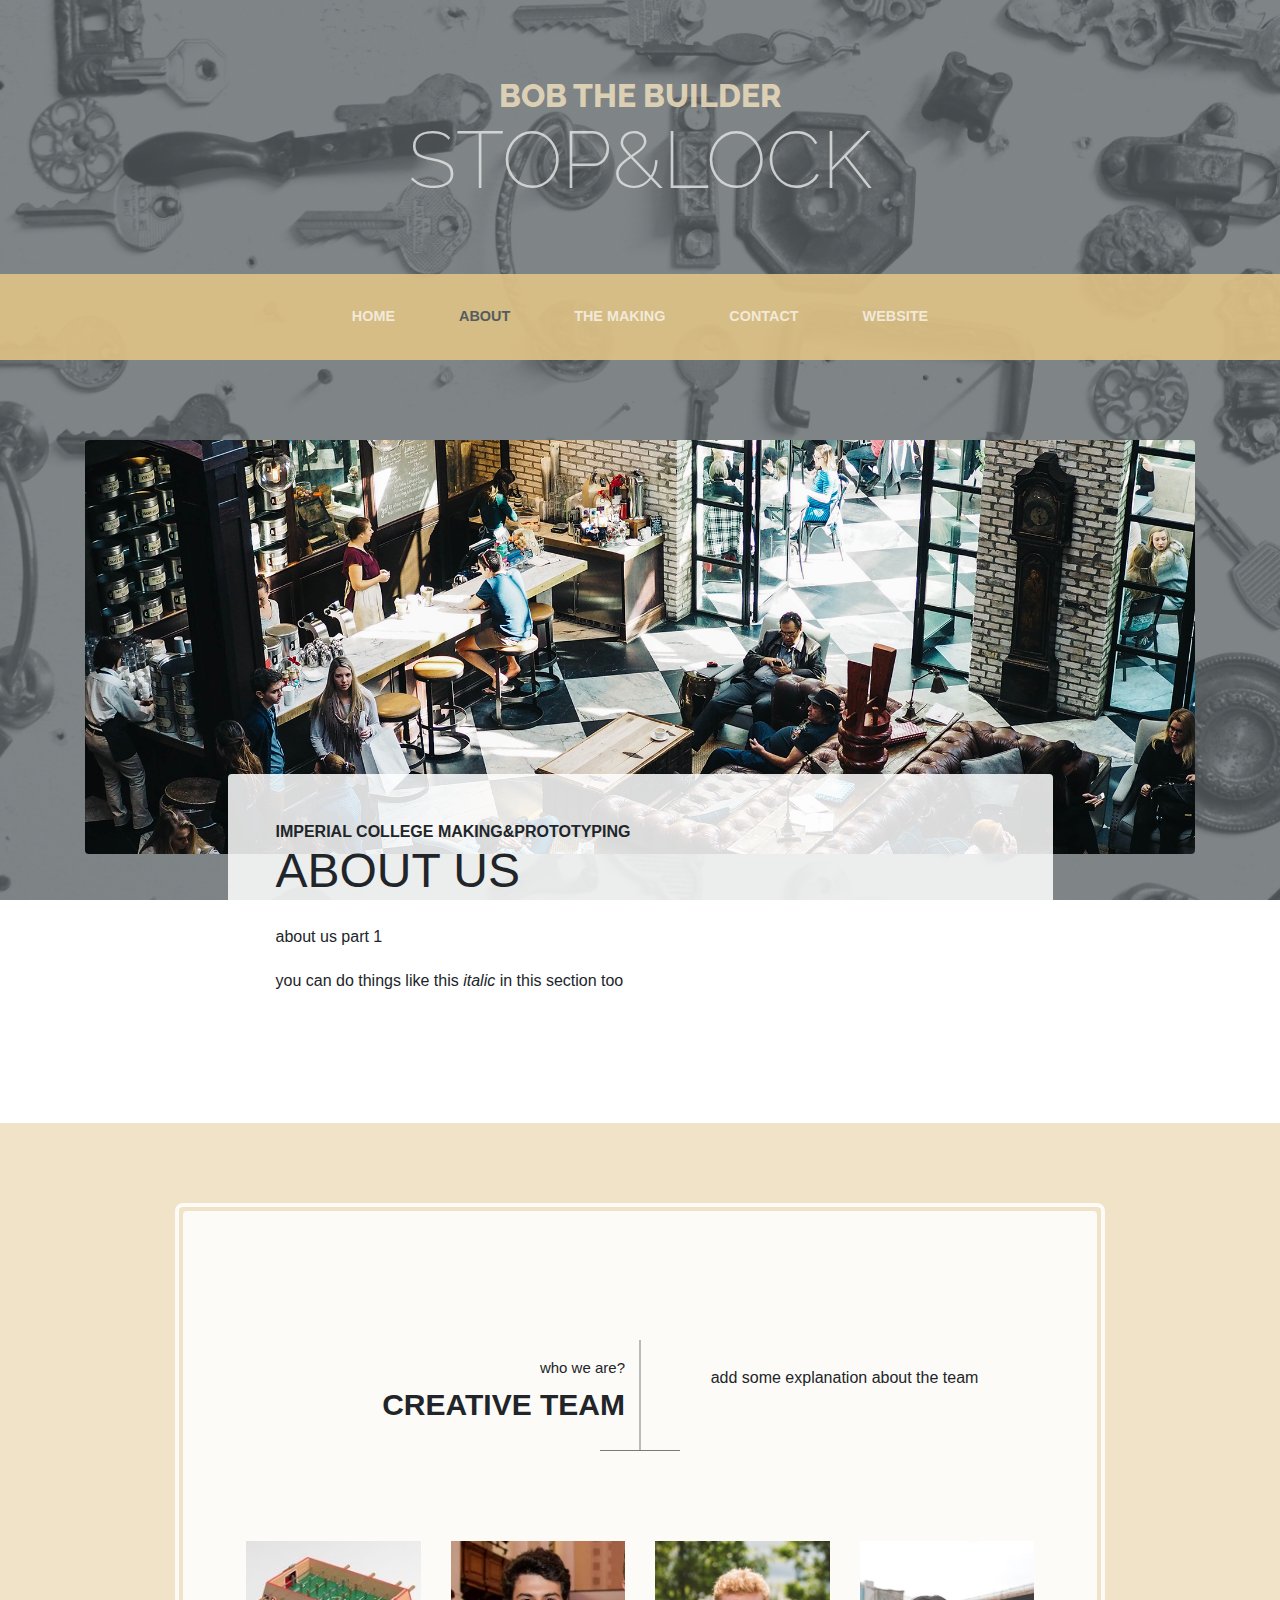
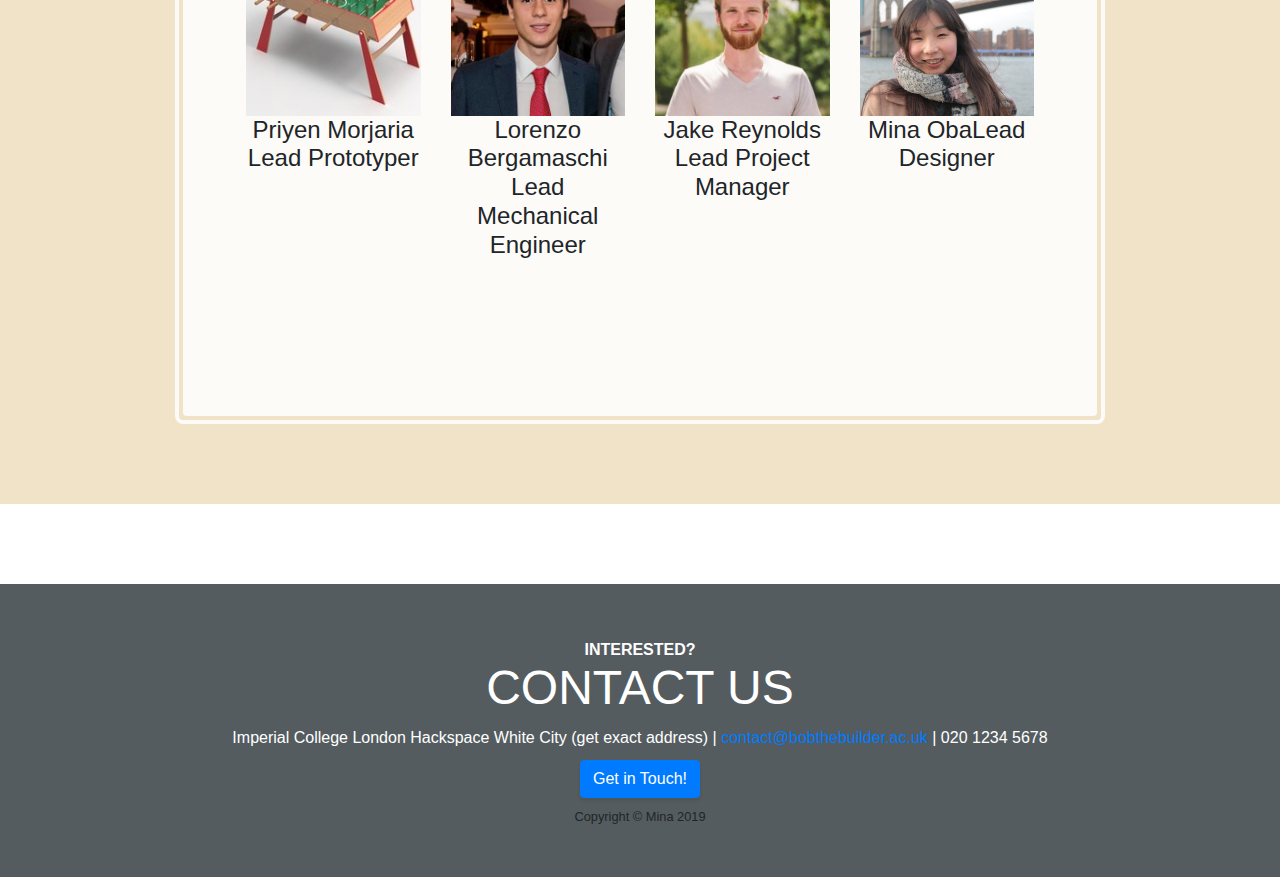
==== about.html @ 27cc3081 "logos added" ====
<!DOCTYPE html>
<html lang="en">

<head>

  <meta charset="utf-8">
  <meta name="viewport" content="width=device-width, initial-scale=1, shrink-to-fit=no">
  <meta name="description" content="">
  <meta name="author" content="">

  <title>About Us</title>

  <!-- Bootstrap core CSS -->
  <link href="vendor/bootstrap/css/bootstrap.min.css" rel="stylesheet">

  <!-- Custom fonts for this template -->
  <link href="https://fonts.googleapis.com/css?family=Raleway:100,100i,200,200i,300,300i,400,400i,500,500i,600,600i,700,700i,800,800i,900,900i" rel="stylesheet">
  <link href="https://fonts.googleapis.com/css?family=Lora:400,400i,700,700i" rel="stylesheet">

  <!-- Custom styles for this template -->
  <link href="css/business-casual.min.css" rel="stylesheet">



  <!--- https://bootsnipp.com/snippets/eKpz8 ---------->
  <link href="//maxcdn.bootstrapcdn.com/bootstrap/4.1.1/css/bootstrap.min.css" rel="stylesheet" id="bootstrap-css">
  <script src="//maxcdn.bootstrapcdn.com/bootstrap/4.1.1/js/bootstrap.min.js"></script>
  <script src="//cdnjs.cloudflare.com/ajax/libs/jquery/3.2.1/jquery.min.js"></script>
  <!--- Include the above in your HEAD tag ---------->

<style>
.pb-100 {
	padding-bottom: 100px;
}
.pt-100 {
	padding-top: 100px;
}
.section-title {
	margin-bottom: 110px;
	position: relative;
}
.section-title h3 {
	text-transform: uppercase;
	font-weight: 800;
	font-size: 30px;
}

.section-title:before { /*vertical line */
	position: absolute;
	content: "";
	width: 110px;
	height: 1px;
	background-color: rgba(84, 92, 95,0.8);
	left: 50%;
	-webkit-transform: translate(-50%, -50%) rotate(90deg);
	        transform: translate(-50%, -50%) rotate(90deg);
	top: 50%;
}
.section-title:after {  /*horizontal line */
	position: absolute;
	content: "";
	width: 80px;
	height: 1px;
	background-color: rgba(84, 92, 95,0.8);
	left: 50%;
	-webkit-transform: translateX(-50%);
	        transform: translateX(-50%);
	bottom: -20px;
}
.section-title h3 span {
	display: block;
	font-size: 15px;
	text-transform: lowercase;
	font-weight: 400;
	margin-bottom: 10px;
}
.section-title p {
	margin-top: 5px;
}
.team-hover {
	text-align: center;
	position: absolute;
	left: 0;
	top: 0;
	width: 100%;
	height: 100%;
	z-index: 2;
	color: #fff;
	visibility: hidden;
	opacity: 0;
	-ms-filter: "progid:DXImageTransform.Microsoft.Alpha(Opacity=0)";
	-webkit-transition: .5s;
	transition: .5s
}

.single-team img {
	width: 100%;
}

.team-hover h4 {
	text-transform: capitalize;
	font-size: 20px;
	font-weight: 600;
}

.team-hover h4 span {
	display: block;
	font-size: 13px;
	font-weight: 400;
	margin-top: 5px;
}

.team-hover ul {
	list-style: none;
	margin: 0;
	padding: 0;
	margin-top: 15px;
}

.team-hover ul li {
	display: inline-block;
}

.team-hover ul li {
	background-color: #333;
	width: 25px;
	height: 25px;
	line-height: 25px;
	border-radius: 50%;
	margin: 0 2px;
	text-align: center
}

.team-hover ul li a {
	color: #fff;
	font-size: 13px;
	display: block;
}
.single-team {
	position: relative;
	z-index: 2;
}

.team-content {
	position: absolute;
	left: 50%;
	top: 50%;
	-webkit-transform: translate(-50%, -50%);
	        transform: translate(-50%, -50%);
}

.team-hover:before {
	position: absolute;
	content: "";
	width: 100%;
	height: 100%;
	left: 0;
	top: 0;
	background-color: #333;
	z-index: -1;
	opacity: .85;
	-ms-filter: "progid:DXImageTransform.Microsoft.Alpha(Opacity=85)";
}

.single-team:hover .team-hover {
	visibility: visible;
	opacity: 1;
	-ms-filter: "progid:DXImageTransform.Microsoft.Alpha(Opacity=100)";
}

</style>

</head>

<body>

  <h1 class="site-heading text-center text-white d-none d-lg-block">
    <span class="site-heading-upper mb-3">Bob the Builder</span>
    <span class="site-heading-lower">Stop&Lock</span>
  </h1>

  <!-- Navigation -->
  <nav class="navbar navbar-expand-lg navbar-dark py-lg-4" id="mainNav">
    <div class="container">
      <a class="navbar-brand text-uppercase text-expanded font-weight-bold d-lg-none" href="#">Start Bootstrap</a>
      <button class="navbar-toggler" type="button" data-toggle="collapse" data-target="#navbarResponsive" aria-controls="navbarResponsive" aria-expanded="false" aria-label="Toggle navigation">
        <span class="navbar-toggler-icon"></span>
      </button>
      <div class="collapse navbar-collapse" id="navbarResponsive">
        <ul class="navbar-nav mx-auto">
          <li class="nav-item px-lg-4">
            <a class="nav-link text-uppercase text-expanded" href="index.html">Home
              <span class="sr-only">(current)</span>
            </a>
          </li>
          <li class="nav-item active px-lg-4">
            <a class="nav-link text-uppercase text-expanded" href="about.html">About</a>
          </li>
          <li class="nav-item px-lg-4">
            <a class="nav-link text-uppercase text-expanded" href="making.html">The Making</a>
          </li>
          <li class="nav-item px-lg-4">
            <a class="nav-link text-uppercase text-expanded" href="contact.html">Contact</a>
          </li>
          <li class="nav-item px-lg-4">
            <a class="nav-link text-uppercase text-expanded" href="website.html">Website</a>
          </li>
        </ul>
      </div>
    </div>
  </nav>

  <section class="page-section about-heading">
    <div class="container">
      <img class="img-fluid rounded about-heading-img mb-3 mb-lg-0" src="img/about.jpg" alt="">
      <div class="about-heading-content">
        <div class="row">
          <div class="col-xl-9 col-lg-10 mx-auto">
            <div class="bg-faded rounded p-5">
              <h2 class="section-heading mb-4">
                <span class="section-heading-upper">Imperial College Making&Prototyping</span>
                <span class="section-heading-lower">About Us</span>
              </h2>
              <p>about us part 1</p>
              <p class="mb-0">you can do things like this  <em>italic</em> in this section too </p>
            </div>
          </div>
        </div>
      </div>
    </div>
  </section>




<!-- TEAM SECTION--->
  <section class="page-section cta">
        <div class="col-xl-9 mx-auto">
          <div class="cta-inner text-center rounded">

<section class="team-area pb-100 pt-100" id="team">
     <div class="container">
        <div class="row section-title">
           <div class="col-md-6 text-right">
              <h3><span>who we are?</span> creative team</h3>
           </div>
           <div class="col-md-6">
              <p> add some explanation about the team </p>
           </div>
        </div>
        <div class="row" align="center">
           <div class="col-md-3">
              <div class="single-team">
                 <img src="img/priyen.jpg" alt="">
                 <div class="team-hover">
                    <div class="team-content">
                       <h4>Priyen Morjaria <span>Lead Prototyper</span></h4>
                       <ul>
                         <li><a href="#"><img src="img/linkedin.jpg" alt=""></a></li>
                         <li><a href="#"><img src="img/website.png" alt=""></a></li>
                       </ul>
                    </div>
                 </div>
                 <h4>Priyen Morjaria <span>Lead Prototyper</span></h4>
              </div>
           </div>
           <div class="col-md-3">
              <div class="single-team">
                 <img src="img/lollo.jpg" alt="">
                 <div class="team-hover">
                    <div class="team-content">
                       <h4>Lorenzo Bergamaschi <span>Lead Mechanical Engineer</span></h4>
                       <ul>
                         <li><a href="#"><img src="img/linkedin.jpg" alt=""></a></li>
                         <li><a href="#"><img src="img/website.png" alt=""></a></li>
                       </ul>
                    </div>
                 </div>
                 <h4>Lorenzo Bergamaschi <span>Lead Mechanical Engineer</span></h4>
              </div>
           </div>
           <div class="col-md-3">
              <div class="single-team">
                 <img src="img/jake.jpg" alt="">
                 <div class="team-hover">
                    <div class="team-content">
                       <h4>Jake Reynolds <span>Lead Project Manager</span></h4>
                       <ul>
                         <li><a href="#"><img src="img/linkedin.jpg" alt=""></a></li>
                         <li><a href="#"><img src="img/website.png" alt=""></a></li>
                       </ul>
                    </div>
                 </div>
                 <h4>Jake Reynolds <span>Lead Project Manager</span></h4>
              </div>
           </div>
           <div class="col-md-3">
              <div class="single-team">
                 <img src="img/mina.png" alt="">
                 <div class="team-hover">
                    <div class="team-content">
                       <h4>Mina Oba<span>Lead Designer</span></h4>
                       <ul>
                          <li><a href="#"><img src="img/linkedin.png" alt=""></a></li>
                          <li><a href="#"><img src="img/website.png" alt=""></a></li>
                       </ul>
                    </div>
                 </div>
                 <h4>Mina Oba<span>Lead Designer</span></h4>
              </div>
           </div>
        </div>
     </div>
  </section>

</div>
</div>
</section>




  <footer class="footer py-5">

    <div class="cta-inner text-center rounded py-2" style="color:white">
      <h2 class="section-heading  mb-2">
        <span class="section-heading-upper">Interested?</span>
        <span class="section-heading-lower">Contact Us</span>
      </h2>
          <p class="address mb-2">
              Imperial College London Hackspace White City (get exact address) |
          <a href=""> contact@bobthebuilder.ac.uk</a>   |   020 1234 5678
      </p>
      <div class="intro-button mx-auto">
        <a class="btn btn-primary btn-xl" href="contact.html">Get in Touch!</a>
      </div>
    </div>

    <div class="container">
        <p class="m-0 small" align="center">Copyright &copy; Mina 2019</p>
    </div>
  </footer>

  <!-- Bootstrap core JavaScript -->
  <script src="vendor/jquery/jquery.min.js"></script>
  <script src="vendor/bootstrap/js/bootstrap.bundle.min.js"></script>

</body>

</html>
---- css/business-casual.min.css ----
body {
         font-family: 'Lora';
         background-image: linear-gradient(rgba(84, 92, 95, 0.75), rgba(84, 92, 95, 0.75)), url("../img/bg-keys2.jpg");
         background-attachment: fixed;
         background-position: center;
         background-size: cover;
       }

       h1,
       h2,
       h3,
       h4,
       h5,
       h6 {
         font-family: 'Raleway';
       }

       p {
         line-height: 1.75;
       }

       .text-faded {
         color: rgba(255, 255, 255, 0.3);
       }

       .site-heading {
         margin-top: 5rem;
         margin-bottom: 5rem;
         text-transform: uppercase;
         line-height: 1;
         font-family: 'Raleway';
       }

       .site-heading .site-heading-upper {
         display: block;
         font-size: 2rem;
         font-weight: 800;
         color: rgba(238,222,189,0.85); <!yellow->
       }

       .site-heading .site-heading-lower {
         font-size: 5rem;
         font-weight: 180;
         line-height: 4rem;
         color: rgba(225,225,225,0.85); <!white->
       }

       .page-section {
         margin-top: 5rem;
         margin-bottom: 5rem;
       }

       .section-heading {
         text-transform: uppercase;

       }

       .section-heading .section-heading-upper {
         display: block;
         font-size: 1rem;
         font-weight: 800;

       }

       .section-heading .section-heading-lower {
         display: block;
         font-size: 3rem;
         font-weight: 100;
       }

       .bg-faded {
         background-color: rgba(255, 255, 255, 0.85);
       }

       #mainNav {
         background-color: rgba(224, 194, 133, 0.9); //dark yellow
         font-family: 'Raleway';
       }

       #mainNav .navbar-brand {
         color: rgba(84, 92, 95, 1);
       }

       #mainNav .navbar-nav .nav-item .nav-link {
         color: rgba(255, 255, 255, 0.7);
         font-weight: 800;
       }

       #mainNav .navbar-nav .nav-item.active .nav-link {
         color: rgba(84, 92, 95, 1);
       }

       @media (min-width: 992px) {
         #mainNav .navbar-nav .nav-item .nav-link {
           font-size: 0.9rem;
         }
         #mainNav .navbar-nav .nav-item .nav-link:hover {
           color: rgba(255, 255, 255, 0.5);
         }
         #mainNav .navbar-nav .nav-item.active .nav-link:hover {
           color: rgba(84, 92, 95, 0.5);
         }
       }

       .btn-xl {
         font-weight: 700;
         font-size: 0.8rem;
         padding-top: 1.5rem;
         padding-bottom: 1.5rem;
         padding-left: 2rem;
         padding-right: 2rem;
       }

       .intro {
         position: relative;
       }

       @media (min-width: 992px) {
         .intro .intro-img {
           width: 75%;
           float: right;
         }
         .intro .intro-text {
           left: 0;
           width: 60%;
           margin-top: 3rem;
           position: absolute;
         }
         .intro .intro-text .intro-button {
           width: 100%;
           left: 0;
           position: absolute;
           bottom: -2rem;
         }
       }

       @media (min-width: 1200px) {
         .intro .intro-text {
           width: 45%;
         }
       }

       .cta {
         padding-top: 5rem;
         padding-bottom: 5rem;
         background-color: rgba(238,222,189,0.85); <!yellow->
       }

       .cta .cta-inner {
         position: relative;
         padding: 3rem;
         margin: 0.5rem;
         background-color: rgba(255, 255, 255, 0.85);
       }

       .cta .cta-inner:before {
         border-radius: 0.5rem;
         content: '';
         position: absolute;
         top: -0.5rem;
         bottom: -0.5rem;
         left: -0.5rem;
         right: -0.5rem;
         border: 0.25rem solid rgba(255, 255, 255, 0.85);
       }

       @media (min-width: 992px) {
         .about-heading .about-heading-img {
           position: relative;
           z-index: 0;
         }
         .about-heading .about-heading-content {
           margin-top: -5rem;
           position: relative;
           z-index: 1;
         }
       }

       @media (min-width: 992px) {
         .product-item .product-item-title {
           position: relative;
           z-index: 1;
           margin-bottom: -3rem;
         }
         .product-item .product-item-img {
           position: relative;
           z-index: 0;
           max-width: 60vw;
         }
         .product-item .product-item-description {
           position: relative;
           z-index: 1;
           margin-top: -3rem;
           max-width: 50vw;
         }
       }

       .list-hours {
         font-size: 0.9rem;
       }

       .list-hours .list-hours-item {
         border-bottom: 1px solid rgba(230, 167, 86, 0.5);
         padding-bottom: .25rem;
         margin-bottom: 1rem;
         font-style: italic;
       }

       .list-hours .list-hours-item.today {
         font-weight: bold;
         color: #B0C9C5;
       }

       @media (min-width: 992px) {
         .list-hours {
           width: 50%;
           font-size: 1.1rem;
         }
       }

       .address strong {
         font-size: 1.2rem;
       }

       .footer {
         background-color: rgba(84, 92, 95); //dark blue
         color: rgba(225,225,225,0.8);
       }

       .text-primary {
         color: #B0C9C5 !important;
       }

       .bg-primary {
         background-color: #B0C9C5 !important;
       }

       .btn {
         box-shadow: 0px 3px 3px 0px rgba(33, 37, 41, 0.1);
       }

       .btn-primary {
         background-color: #B0C9C5;
         border-color: #B0C9C5;
       }

       .btn-primary:hover, .btn-primary:focus, .btn-primary:active {
         background-color: #EEDEBD;
         border-color: #EEDEBD;
       }

       .font-weight-light {
         font-weight: 100 !important;
       }
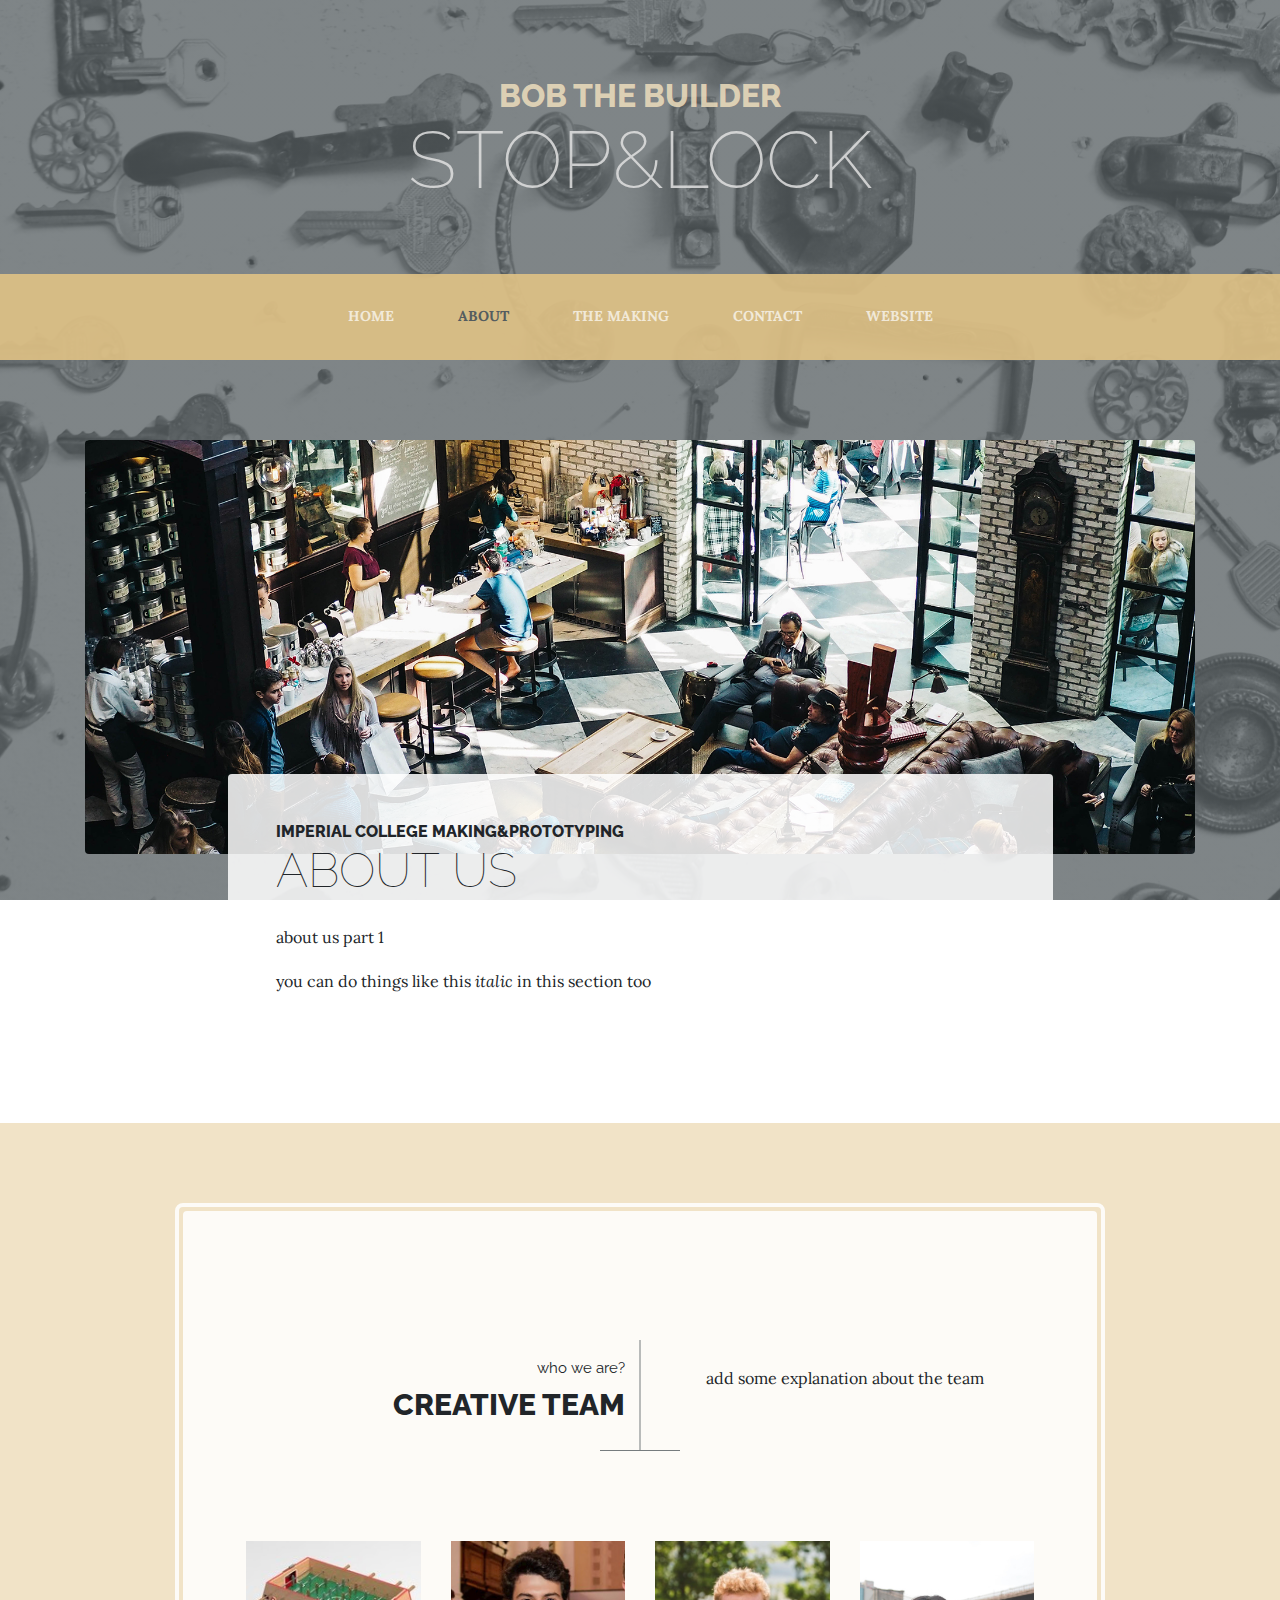
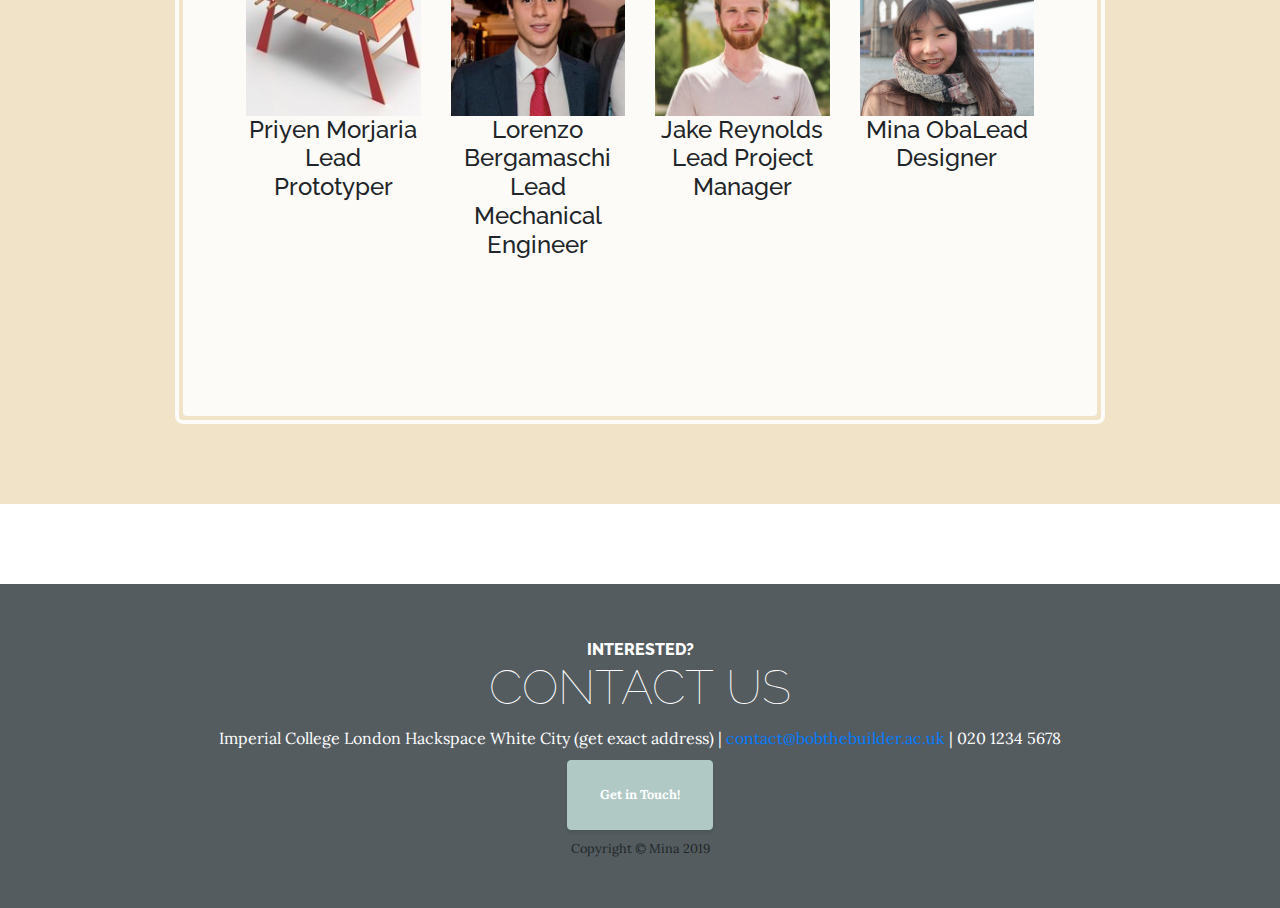
==== commit 90afb5bc: "favicon" ====
--- a/about.html
+++ b/about.html
@@ -23,9 +23,9 @@
 
 
   <!--- https://bootsnipp.com/snippets/eKpz8 ---------->
-  <link href="//maxcdn.bootstrapcdn.com/bootstrap/4.1.1/css/bootstrap.min.css" rel="stylesheet" id="bootstrap-css">
+  <!---  <link href="//maxcdn.bootstrapcdn.com/bootstrap/4.1.1/css/bootstrap.min.css" rel="stylesheet" id="bootstrap-css">
   <script src="//maxcdn.bootstrapcdn.com/bootstrap/4.1.1/js/bootstrap.min.js"></script>
-  <script src="//cdnjs.cloudflare.com/ajax/libs/jquery/3.2.1/jquery.min.js"></script>
+  <script src="//cdnjs.cloudflare.com/ajax/libs/jquery/3.2.1/jquery.min.js"></script> ---------->
   <!--- Include the above in your HEAD tag ---------->
 
 <style>
@@ -301,8 +301,8 @@
                     <div class="team-content">
                        <h4>Mina Oba<span>Lead Designer</span></h4>
                        <ul>
-                          <li><a href="#"><img src="img/linkedin.png" alt=""></a></li>
-                          <li><a href="#"><img src="img/website.png" alt=""></a></li>
+                         <li><a href="#"><img src="img/linkedin.jpg" alt=""></a></li>
+                         <li><a href="#"><img src="img/website.png" alt=""></a></li>
                        </ul>
                     </div>
                  </div>
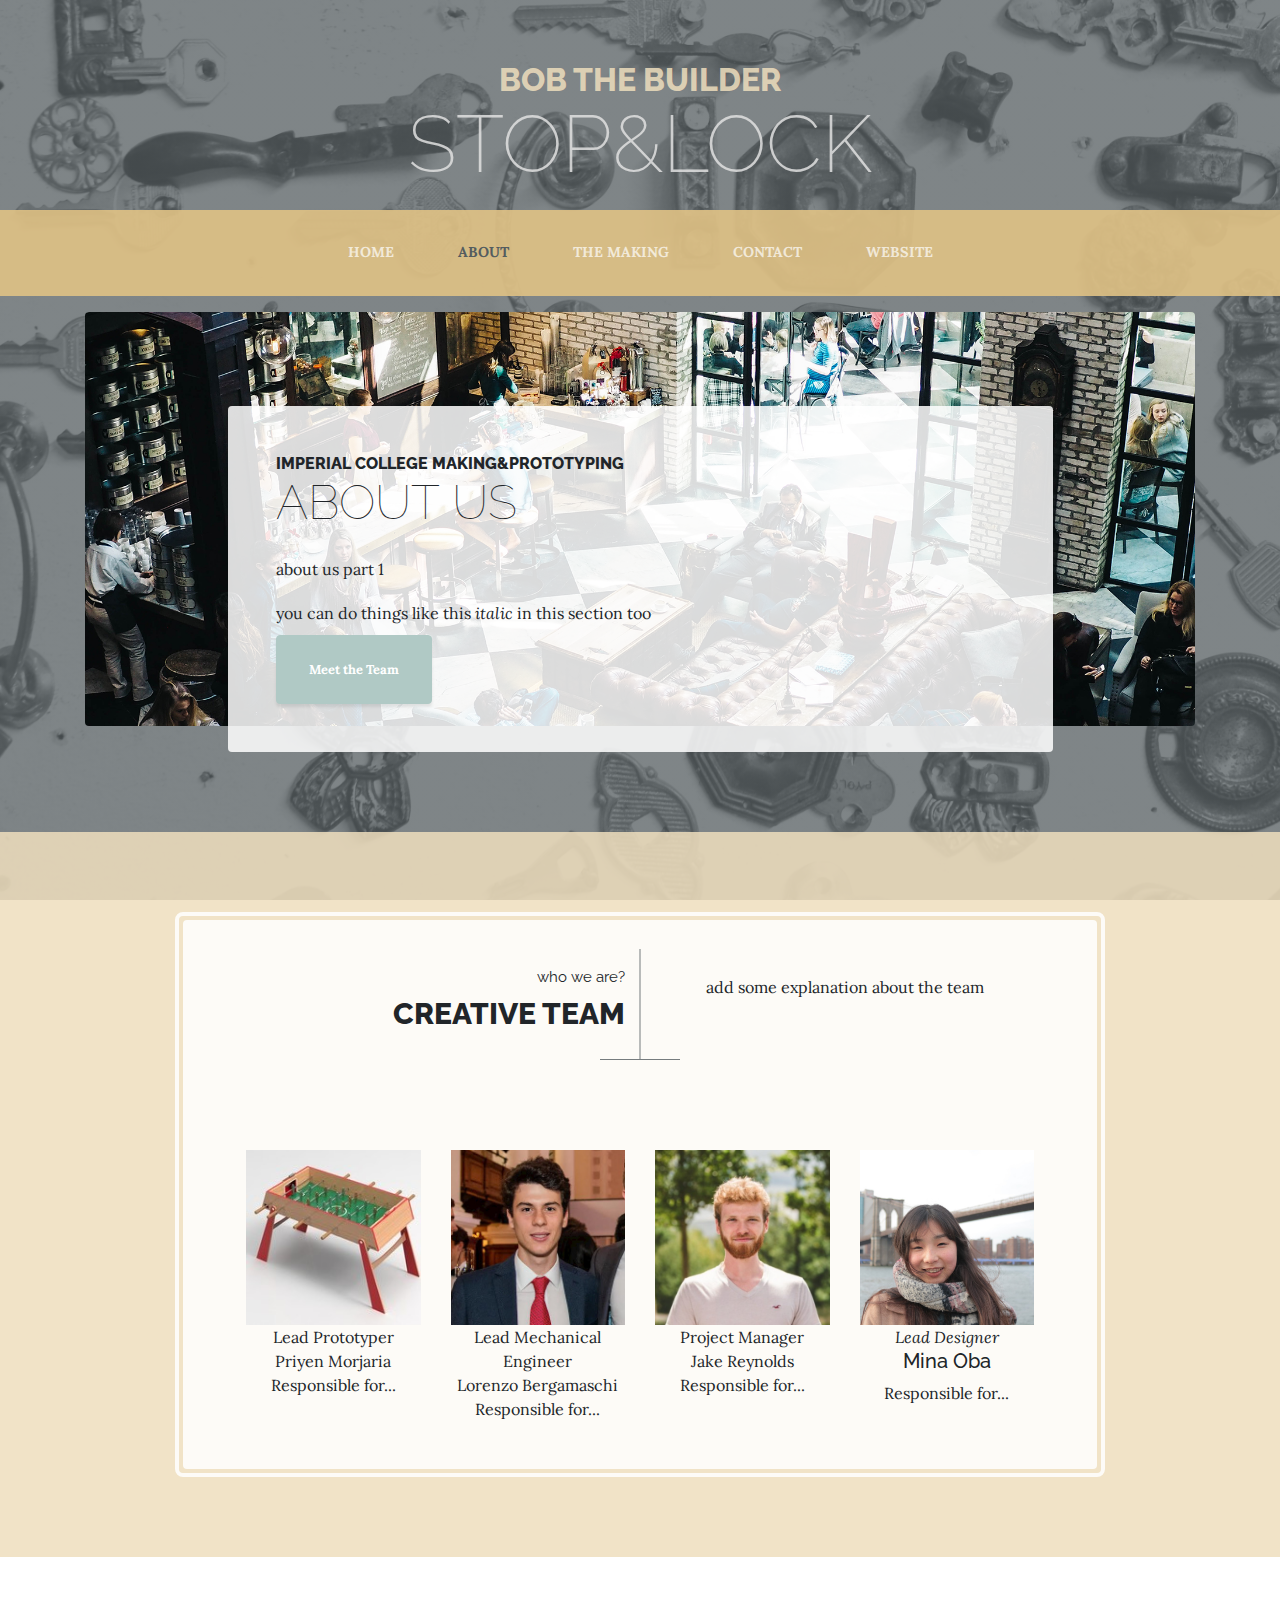
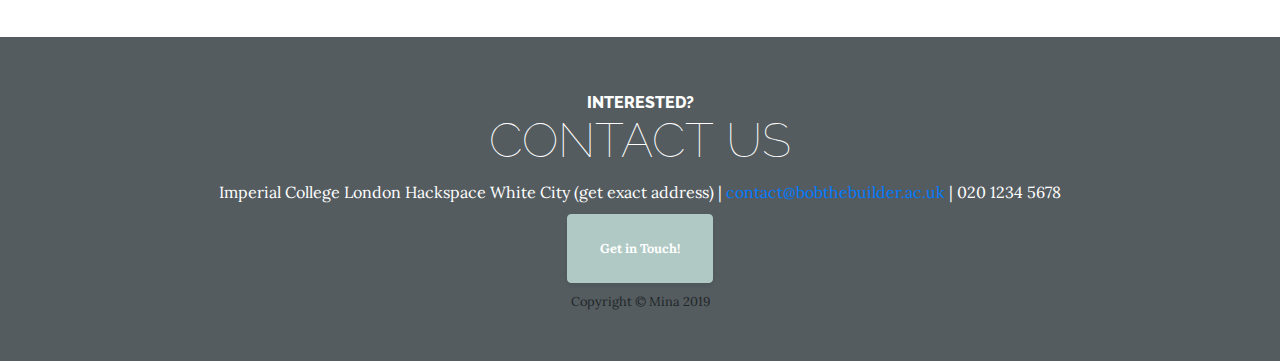
==== commit 9ccf6a39: "google maps API and other formatting" ====
--- a/about.html
+++ b/about.html
@@ -168,7 +168,17 @@
 	-ms-filter: "progid:DXImageTransform.Microsoft.Alpha(Opacity=100)";
 }
 
+
+html {
+  scroll-behavior: smooth;
+}
+
 </style>
+
+
+<!-- favicon  -->
+<link rel="shortcut icon" type="image/x-icon" href="favicon.ico" />
+
 
 </head>
 
@@ -222,7 +232,10 @@
                 <span class="section-heading-lower">About Us</span>
               </h2>
               <p>about us part 1</p>
-              <p class="mb-0">you can do things like this  <em>italic</em> in this section too </p>
+              <p class="mb-2">you can do things like this  <em>italic</em> in this section too </p>
+              <div class="intro-button mx-auto">
+                <a class="btn btn-primary btn-xl" href="#team">Meet the Team</a>
+              </div>
             </div>
           </div>
         </div>
@@ -236,9 +249,9 @@
 <!-- TEAM SECTION--->
   <section class="page-section cta">
         <div class="col-xl-9 mx-auto">
-          <div class="cta-inner text-center rounded">
-
-<section class="team-area pb-100 pt-100" id="team">
+          <div class="cta-inner text-center rounded" id="team">
+
+<section class="team-area pb-15 pt-15">
      <div class="container">
         <div class="row section-title">
            <div class="col-md-6 text-right">
@@ -261,7 +274,9 @@
                        </ul>
                     </div>
                  </div>
-                 <h4>Priyen Morjaria <span>Lead Prototyper</span></h4>
+                  Lead Prototyper <br>
+                 <span class="section-heading-upper">Priyen Morjaria </span> <br>
+                 Responsible for...
               </div>
            </div>
            <div class="col-md-3">
@@ -276,7 +291,9 @@
                        </ul>
                     </div>
                  </div>
-                 <h4>Lorenzo Bergamaschi <span>Lead Mechanical Engineer</span></h4>
+                 Lead Mechanical Engineer <br>
+                <span class="section-heading-upper">Lorenzo Bergamaschi </span> <br>
+                Responsible for...
               </div>
            </div>
            <div class="col-md-3">
@@ -291,7 +308,9 @@
                        </ul>
                     </div>
                  </div>
-                 <h4>Jake Reynolds <span>Lead Project Manager</span></h4>
+                 Project Manager <br>
+                <span class="section-heading-upper">Jake Reynolds </span> <br>
+                Responsible for...
               </div>
            </div>
            <div class="col-md-3">
@@ -306,7 +325,9 @@
                        </ul>
                     </div>
                  </div>
-                 <h4>Mina Oba<span>Lead Designer</span></h4>
+                 <em>Lead Designer</em>
+                <h5>Mina Oba </h5>
+                Responsible for...
               </div>
            </div>
         </div>
--- a/css/business-casual.min.css
+++ b/css/business-casual.min.css
@@ -25,8 +25,8 @@
        }
 
        .site-heading {
-         margin-top: 5rem;
-         margin-bottom: 5rem;
+         margin-top: 4rem;
+         margin-bottom: 2rem;
          text-transform: uppercase;
          line-height: 1;
          font-family: 'Raleway';
@@ -47,7 +47,7 @@
        }
 
        .page-section {
-         margin-top: 5rem;
+         margin-top: 1rem;
          margin-bottom: 5rem;
        }
 
@@ -124,7 +124,7 @@
          .intro .intro-text {
            left: 0;
            width: 60%;
-           margin-top: 3rem;
+           margin-top: 2rem;
            position: absolute;
          }
          .intro .intro-text .intro-button {
@@ -171,7 +171,7 @@
            z-index: 0;
          }
          .about-heading .about-heading-content {
-           margin-top: -5rem;
+           margin-top: -20rem;
            position: relative;
            z-index: 1;
          }
@@ -181,7 +181,7 @@
          .product-item .product-item-title {
            position: relative;
            z-index: 1;
-           margin-bottom: -3rem;
+           margin-bottom: -10rem;
          }
          .product-item .product-item-img {
            position: relative;
@@ -191,7 +191,7 @@
          .product-item .product-item-description {
            position: relative;
            z-index: 1;
-           margin-top: -3rem;
+           margin-top: -10rem;
            max-width: 50vw;
          }
        }
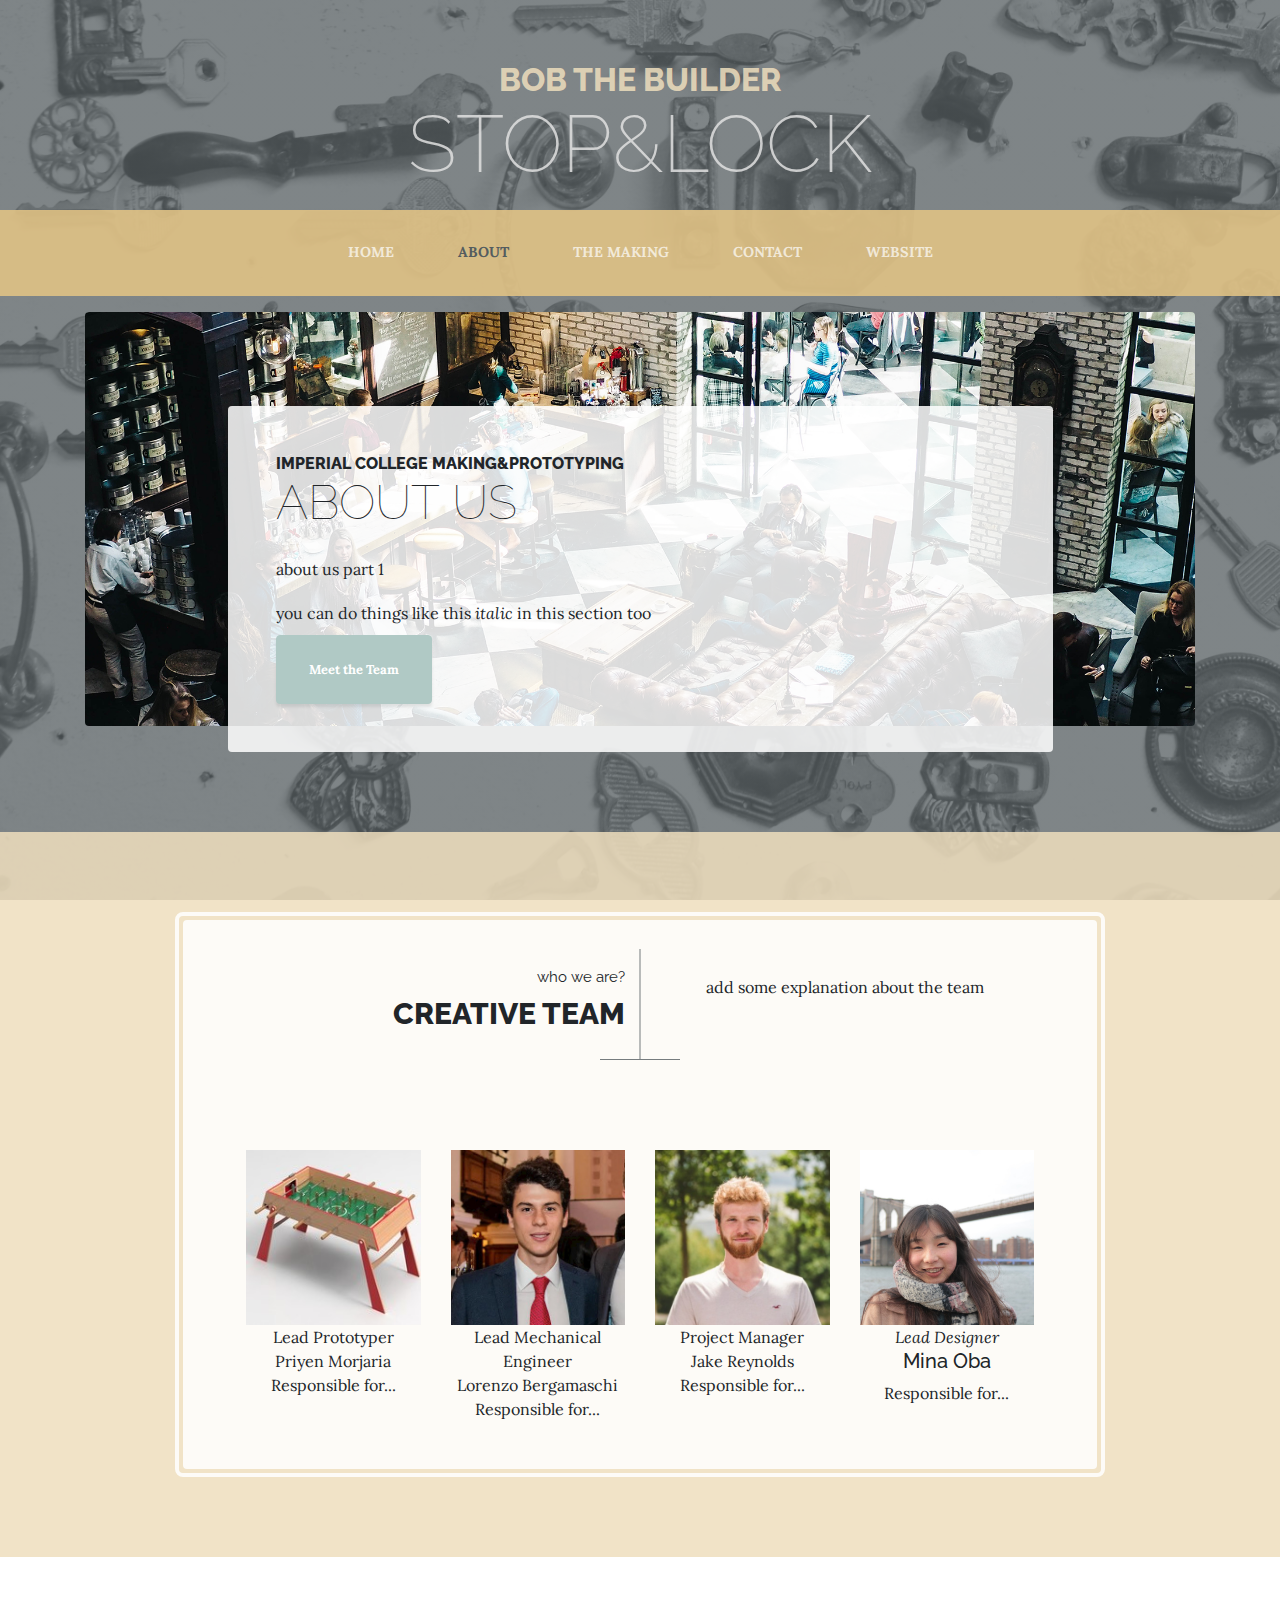
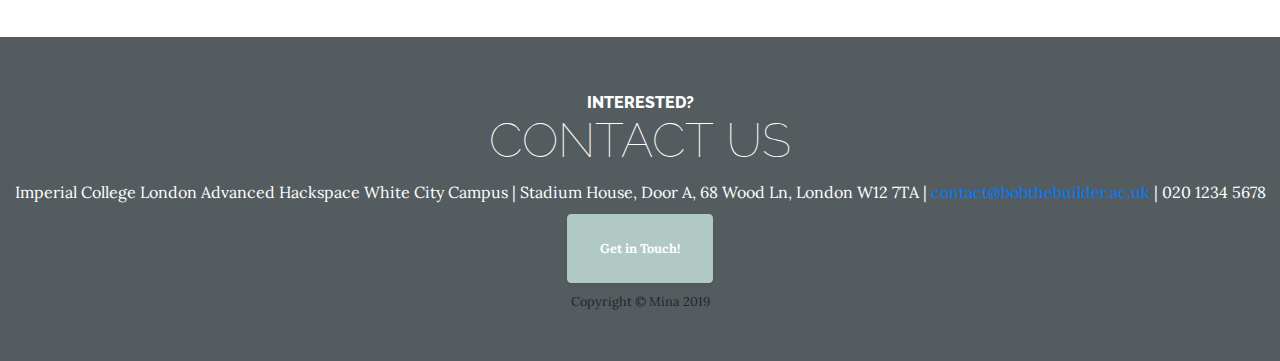
==== commit f0763cee: "useless website added" ====
--- a/about.html
+++ b/about.html
@@ -349,7 +349,7 @@
         <span class="section-heading-lower">Contact Us</span>
       </h2>
           <p class="address mb-2">
-              Imperial College London Hackspace White City (get exact address) |
+              Imperial College London Advanced Hackspace White City Campus | Stadium House, Door A, 68 Wood Ln, London W12 7TA |
           <a href=""> contact@bobthebuilder.ac.uk</a>   |   020 1234 5678
       </p>
       <div class="intro-button mx-auto">
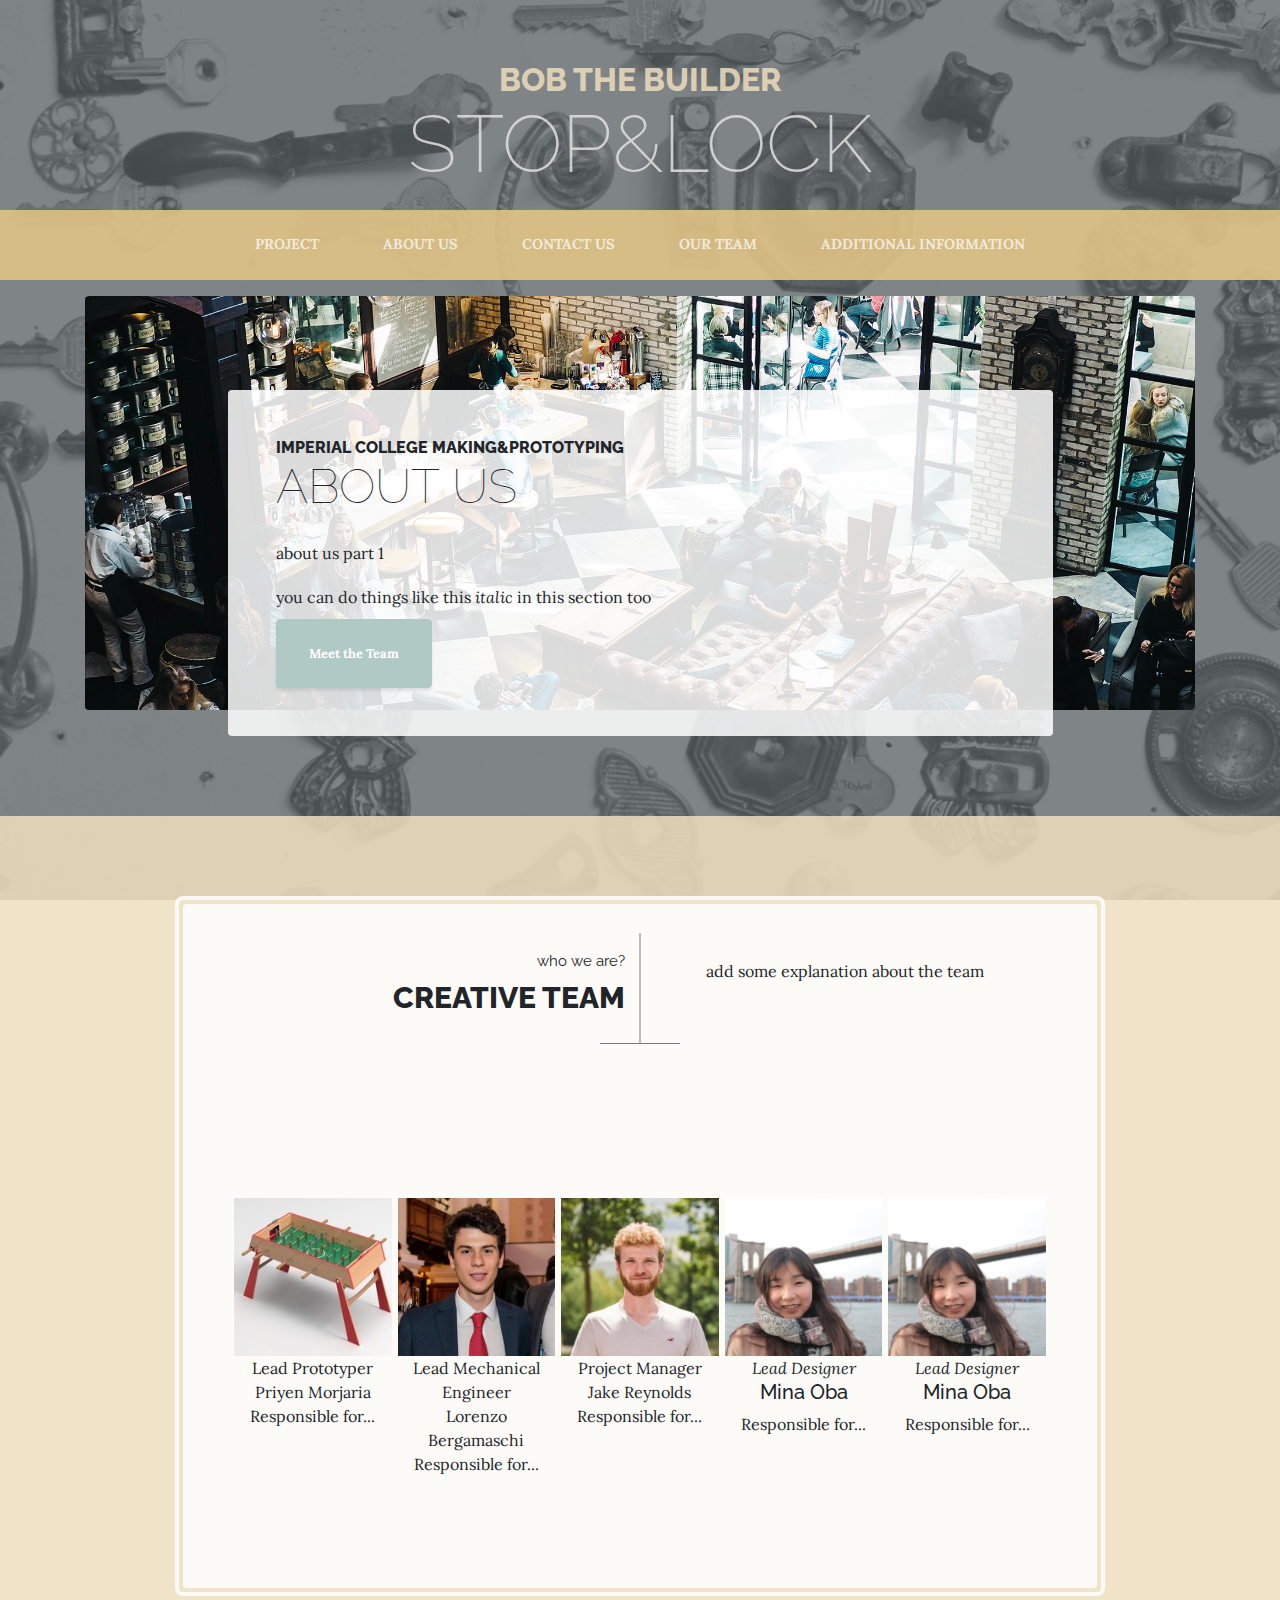
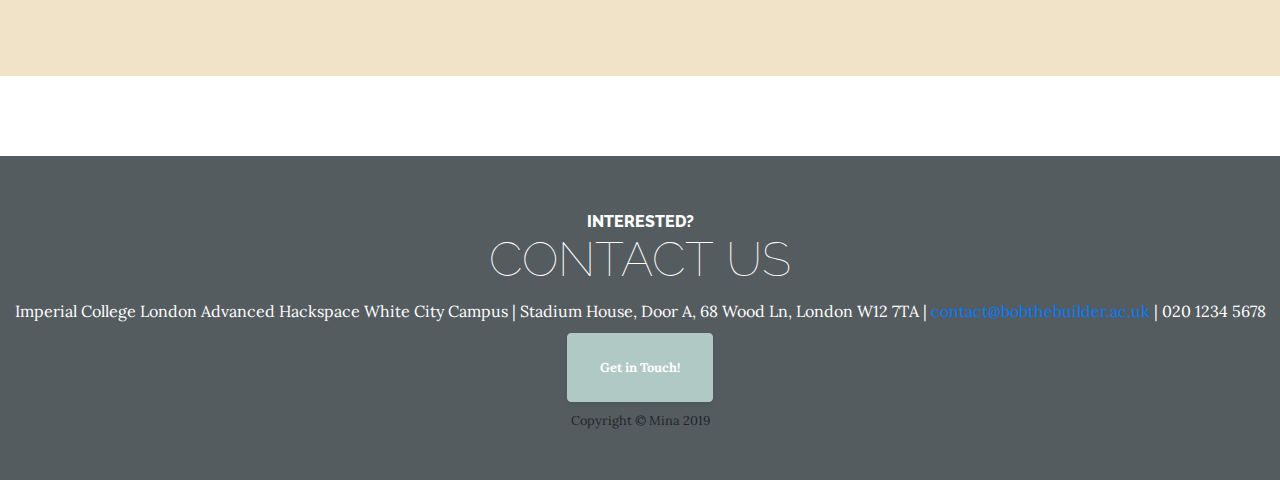
==== commit 2a37e903: "teamx5" ====
--- a/about.html
+++ b/about.html
@@ -173,6 +173,42 @@
   scroll-behavior: smooth;
 }
 
+.cf:before, .cf:after {
+    content: " ";
+    display: table;
+}
+
+.cf:after {
+    clear: both;
+}
+
+.cf {
+    *zoom: 1;
+}
+
+.fl {
+    float: left;
+    _display: inline;
+}
+
+.w-20 {
+    width: 20%;
+}
+
+
+.pv5 {
+    padding-top: 4rem;
+    padding-bottom: 4rem;
+    padding-right: 3px;
+    padding-left: 3px;
+
+}
+
+.tc {
+    text-align: center;
+}
+
+
 </style>
 
 
@@ -190,30 +226,30 @@
   </h1>
 
   <!-- Navigation -->
-  <nav class="navbar navbar-expand-lg navbar-dark py-lg-4" id="mainNav">
+  <nav class="navbar navbar-expand-lg navbar-dark py-lg-3" id="mainNav">
     <div class="container">
-      <a class="navbar-brand text-uppercase text-expanded font-weight-bold d-lg-none" href="#">Start Bootstrap</a>
+      <a class="navbar-brand text-uppercase text-expanded font-weight-bold d-lg-none" href="#">Stop&Lock</a>
       <button class="navbar-toggler" type="button" data-toggle="collapse" data-target="#navbarResponsive" aria-controls="navbarResponsive" aria-expanded="false" aria-label="Toggle navigation">
         <span class="navbar-toggler-icon"></span>
       </button>
       <div class="collapse navbar-collapse" id="navbarResponsive">
         <ul class="navbar-nav mx-auto">
           <li class="nav-item px-lg-4">
-            <a class="nav-link text-uppercase text-expanded" href="index.html">Home
+            <a class="nav-link text-uppercase text-expanded" href="index.html">Project
               <span class="sr-only">(current)</span>
             </a>
           </li>
-          <li class="nav-item active px-lg-4">
-            <a class="nav-link text-uppercase text-expanded" href="about.html">About</a>
+          <li class="nav-item px-lg-4">
+            <a class="nav-link text-uppercase text-expanded" href="making.html">About Us</a>
           </li>
           <li class="nav-item px-lg-4">
-            <a class="nav-link text-uppercase text-expanded" href="making.html">The Making</a>
+            <a class="nav-link text-uppercase text-expanded" href="contact.html">Contact Us</a>
           </li>
           <li class="nav-item px-lg-4">
-            <a class="nav-link text-uppercase text-expanded" href="contact.html">Contact</a>
+            <a class="nav-link text-uppercase text-expanded" href="about.html">Our Team</a>
           </li>
           <li class="nav-item px-lg-4">
-            <a class="nav-link text-uppercase text-expanded" href="website.html">Website</a>
+            <a class="nav-link text-uppercase text-expanded" href="website.html">Additional Information</a>
           </li>
         </ul>
       </div>
@@ -262,7 +298,7 @@
            </div>
         </div>
         <div class="row" align="center">
-           <div class="col-md-3">
+           <div class="fl w-20 tc pv5">
               <div class="single-team">
                  <img src="img/priyen.jpg" alt="">
                  <div class="team-hover">
@@ -279,7 +315,7 @@
                  Responsible for...
               </div>
            </div>
-           <div class="col-md-3">
+           <div class="fl w-20 tc pv5">
               <div class="single-team">
                  <img src="img/lollo.jpg" alt="">
                  <div class="team-hover">
@@ -296,7 +332,7 @@
                 Responsible for...
               </div>
            </div>
-           <div class="col-md-3">
+           <div class="fl w-20 tc pv5">
               <div class="single-team">
                  <img src="img/jake.jpg" alt="">
                  <div class="team-hover">
@@ -313,7 +349,7 @@
                 Responsible for...
               </div>
            </div>
-           <div class="col-md-3">
+           <div class="fl w-20 tc pv5">
               <div class="single-team">
                  <img src="img/mina.png" alt="">
                  <div class="team-hover">
@@ -330,6 +366,23 @@
                 Responsible for...
               </div>
            </div>
+           <div class="fl w-20 tc pv5">
+              <div class="single-team">
+                 <img src="img/mina.png" alt="">
+                 <div class="team-hover">
+                    <div class="team-content">
+                       <h4>Mina Oba<span>Lead Designer</span></h4>
+                       <ul>
+                         <li><a href="#"><img src="img/linkedin.jpg" alt=""></a></li>
+                         <li><a href="#"><img src="img/website.png" alt=""></a></li>
+                       </ul>
+                    </div>
+                 </div>
+                 <em>Lead Designer</em>
+                <h5>Mina Oba </h5>
+                Responsible for...
+              </div>
+           </div>
         </div>
      </div>
   </section>
--- a/css/business-casual.min.css
+++ b/css/business-casual.min.css
@@ -101,6 +101,7 @@
          #mainNav .navbar-nav .nav-item.active .nav-link:hover {
            color: rgba(84, 92, 95, 0.5);
          }
+
        }
 
        .btn-xl {
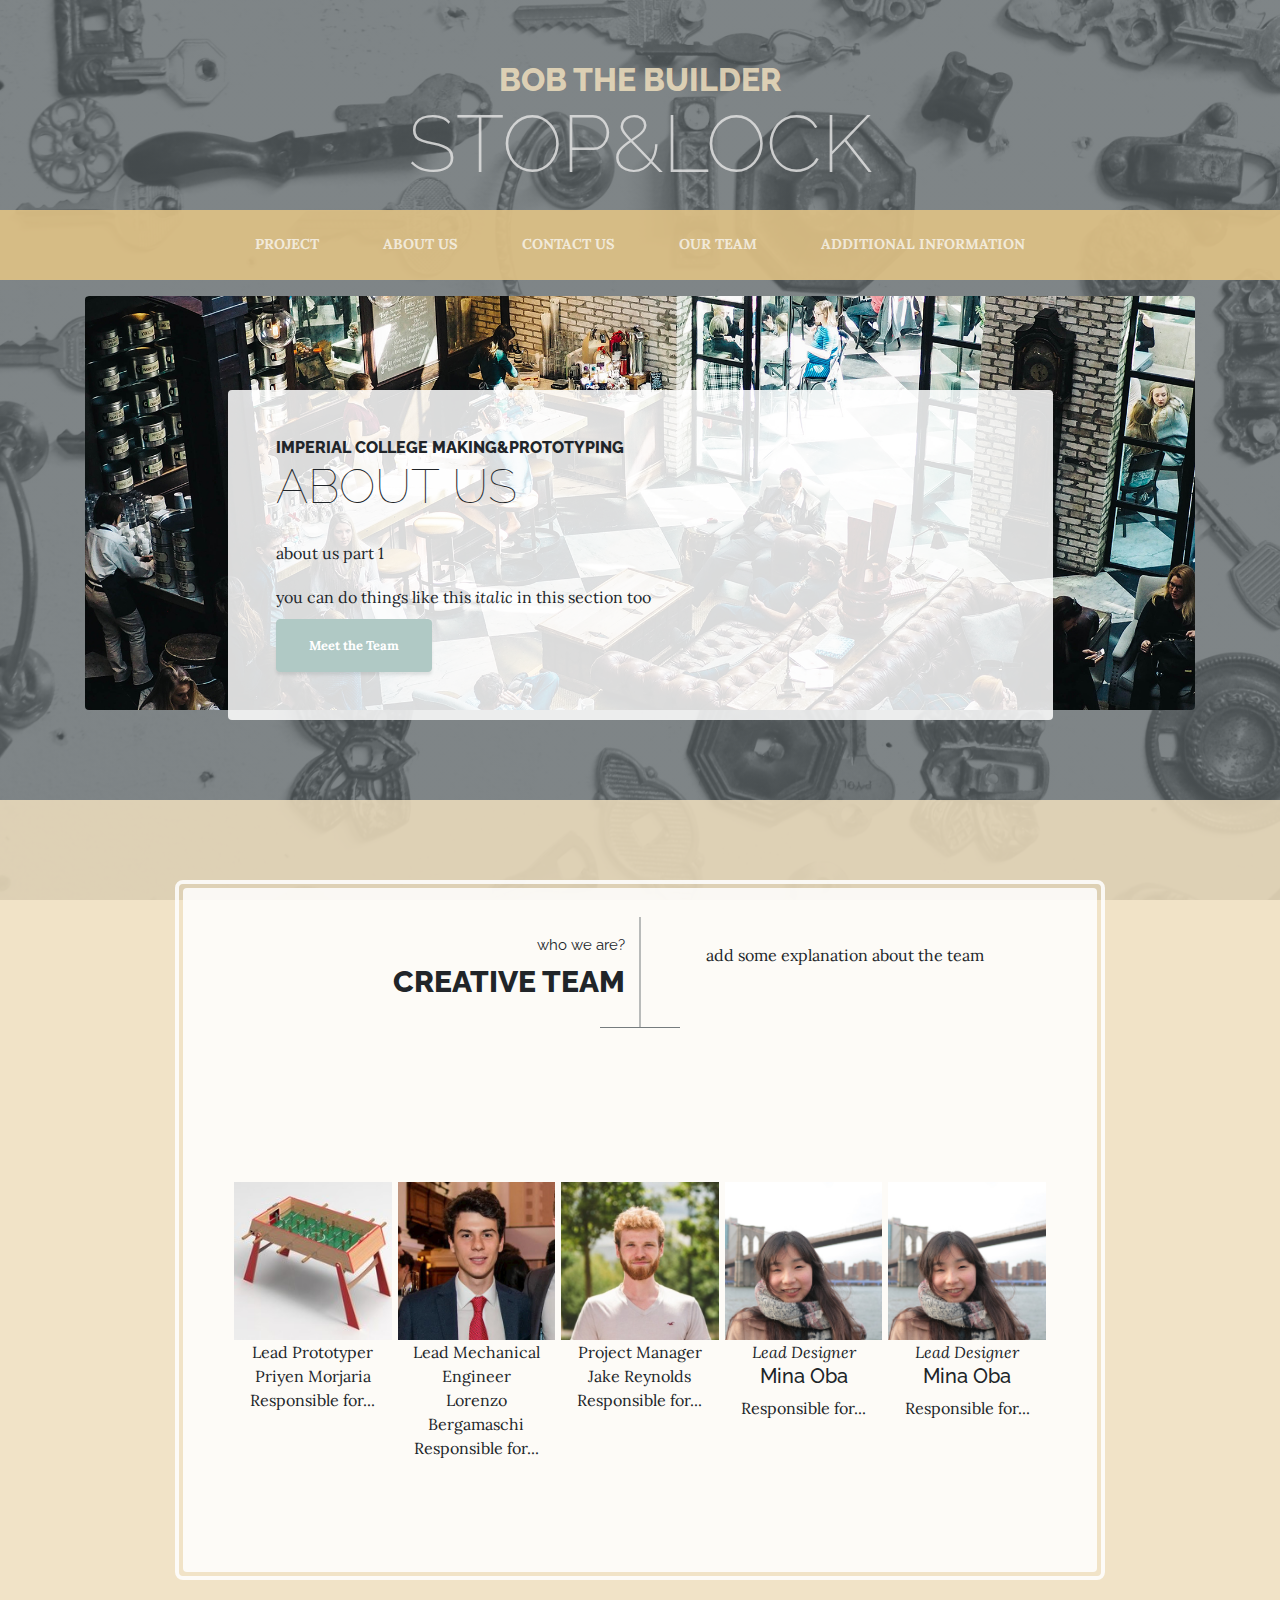
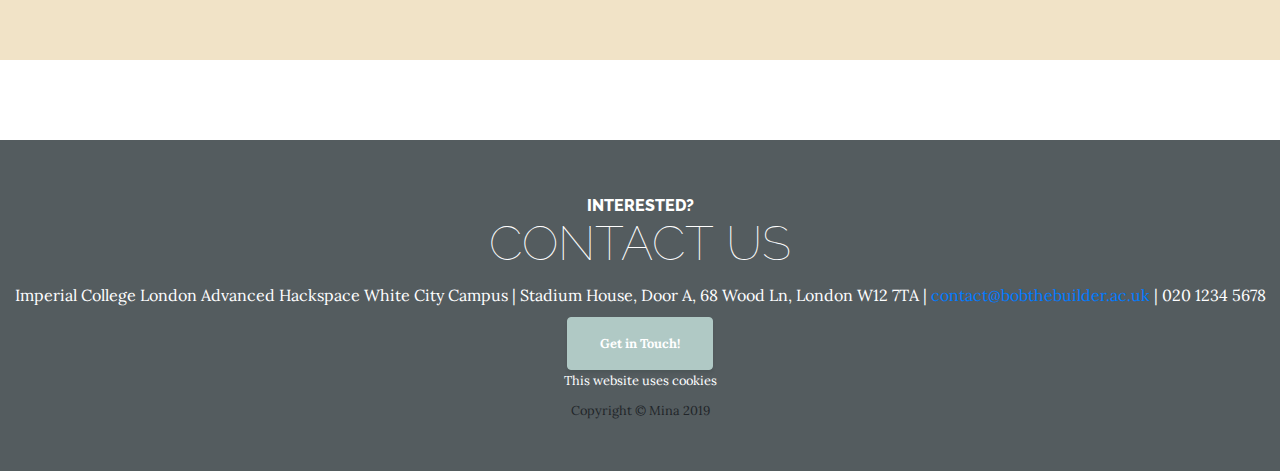
==== commit f5e8974c: "Web design tools" ====
--- a/about.html
+++ b/about.html
@@ -408,6 +408,9 @@
       <div class="intro-button mx-auto">
         <a class="btn btn-primary btn-xl" href="contact.html">Get in Touch!</a>
       </div>
+      <div class="container">
+        <p class="m-0 small">This website uses cookies</p>
+      </div>
     </div>
 
     <div class="container">
--- a/css/business-casual.min.css
+++ b/css/business-casual.min.css
@@ -107,8 +107,8 @@
        .btn-xl {
          font-weight: 700;
          font-size: 0.8rem;
-         padding-top: 1.5rem;
-         padding-bottom: 1.5rem;
+         padding-top: 1rem;
+         padding-bottom: 1rem;
          padding-left: 2rem;
          padding-right: 2rem;
        }
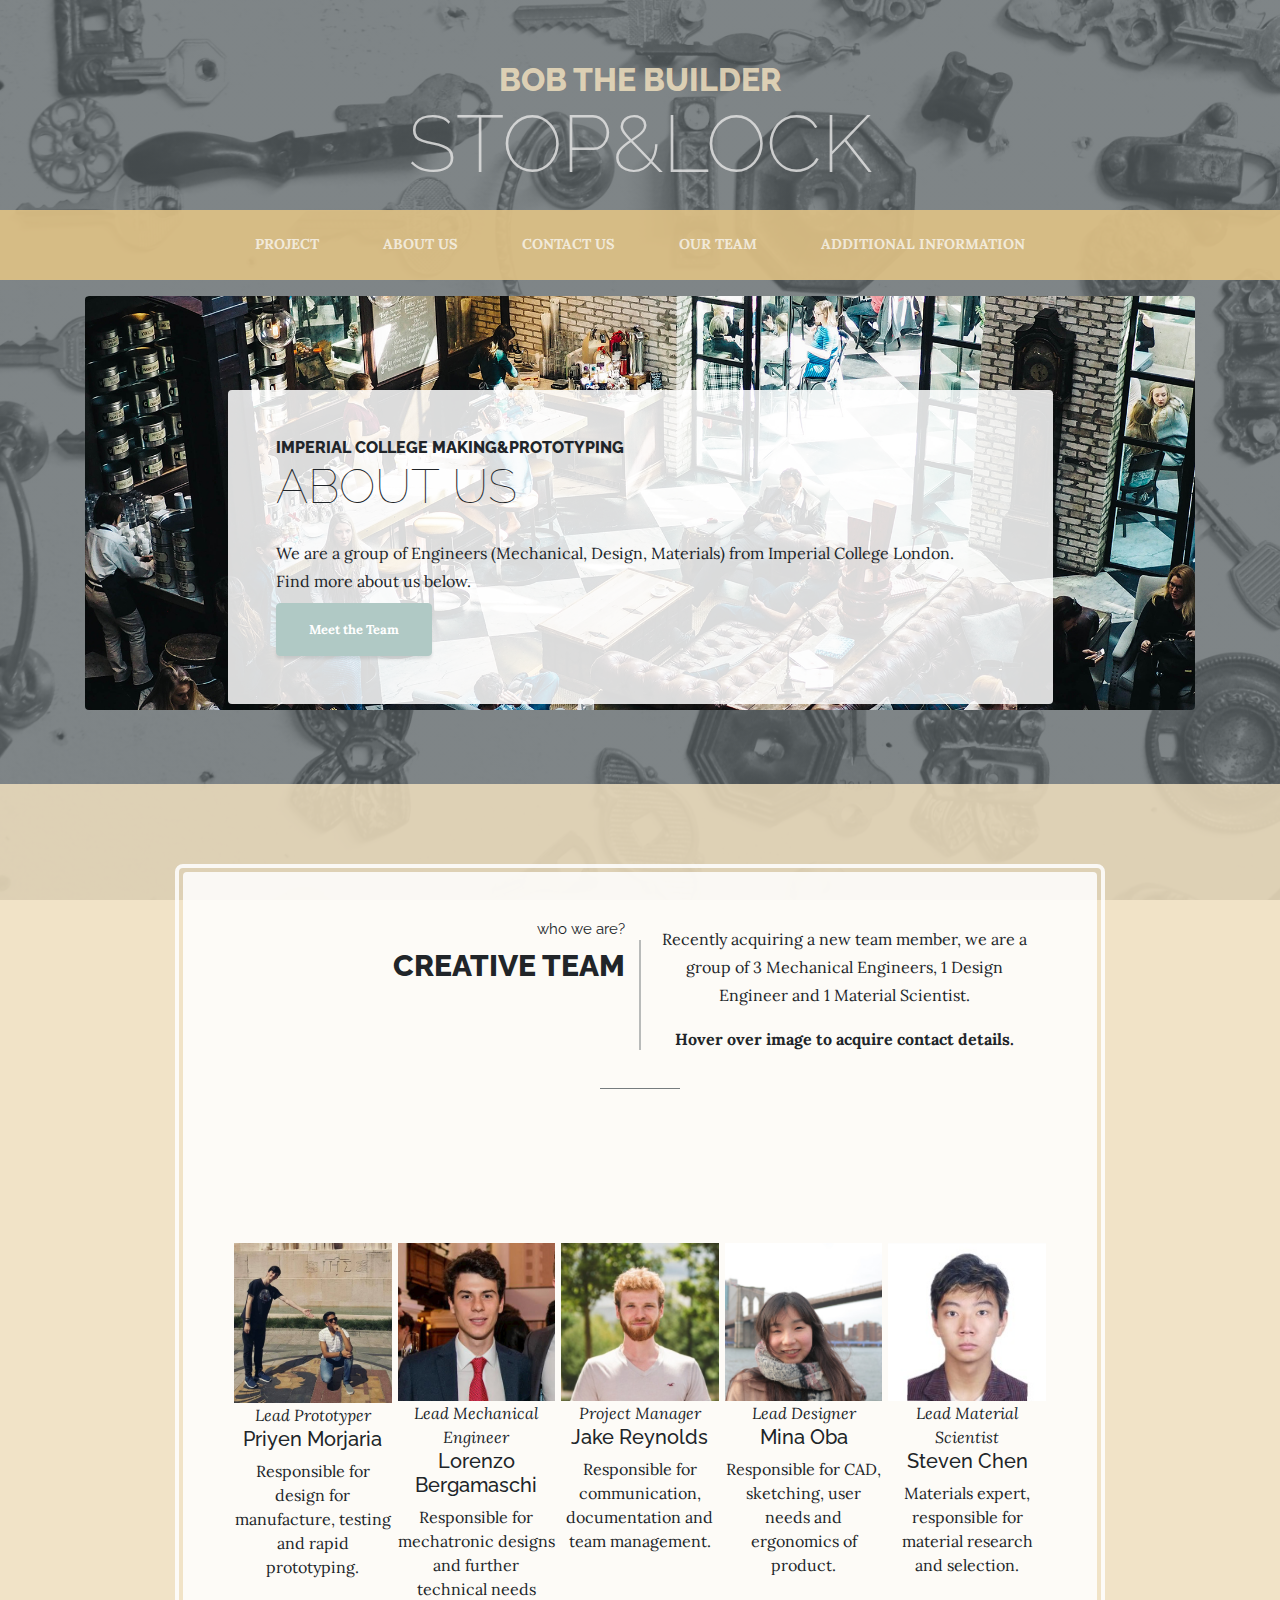
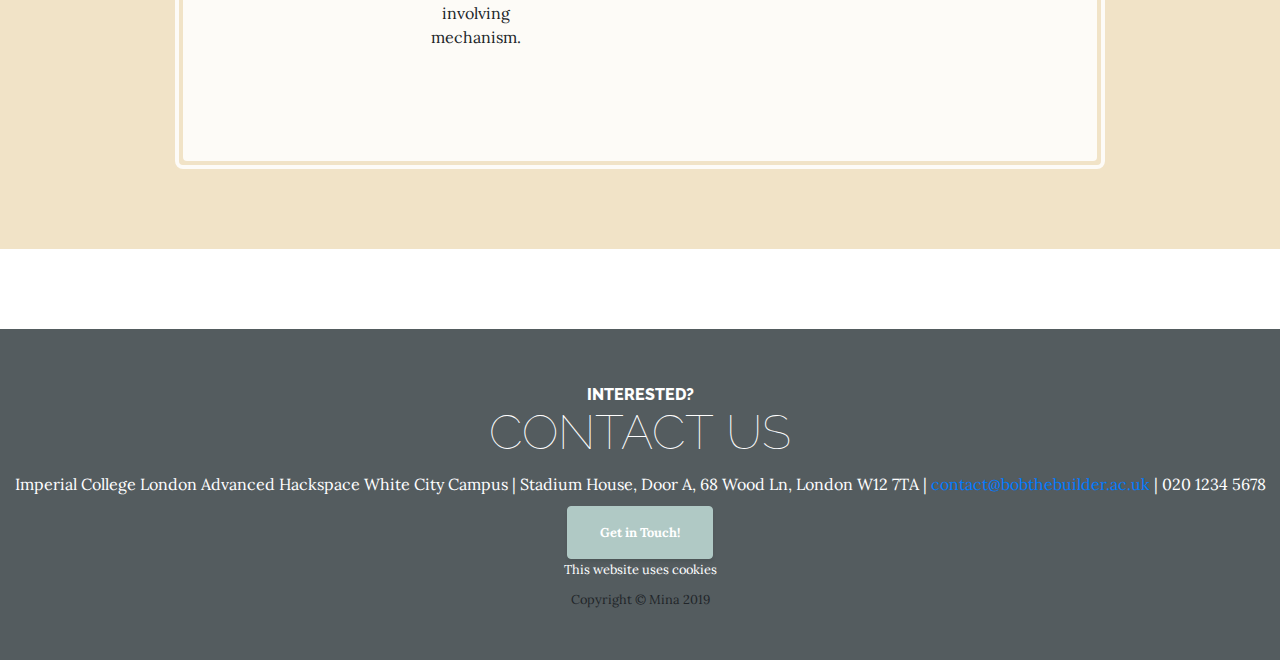
==== commit c68562fe: "Final touches" ====
--- a/about.html
+++ b/about.html
@@ -267,8 +267,8 @@
                 <span class="section-heading-upper">Imperial College Making&Prototyping</span>
                 <span class="section-heading-lower">About Us</span>
               </h2>
-              <p>about us part 1</p>
-              <p class="mb-2">you can do things like this  <em>italic</em> in this section too </p>
+              <p class="mb-2">We are a group of Engineers (Mechanical, Design, Materials) from Imperial College London.
+                <br>Find more about us below.</p>
               <div class="intro-button mx-auto">
                 <a class="btn btn-primary btn-xl" href="#team">Meet the Team</a>
               </div>
@@ -294,7 +294,8 @@
               <h3><span>who we are?</span> creative team</h3>
            </div>
            <div class="col-md-6">
-              <p> add some explanation about the team </p>
+              <p> Recently acquiring a new team member, we are a group of 3 Mechanical Engineers, 1 Design Engineer and 1 Material Scientist. </p>
+              <p> <strong>Hover over image to acquire contact details. </strong></p> 
            </div>
         </div>
         <div class="row" align="center">
@@ -310,9 +311,10 @@
                        </ul>
                     </div>
                  </div>
-                  Lead Prototyper <br>
-                 <span class="section-heading-upper">Priyen Morjaria </span> <br>
-                 Responsible for...
+
+                 <em>Lead Prototyper</em>
+                <h5> Priyen Morjaria </h5>
+                 Responsible for design for manufacture, testing and rapid prototyping.
               </div>
            </div>
            <div class="fl w-20 tc pv5">
@@ -327,9 +329,9 @@
                        </ul>
                     </div>
                  </div>
-                 Lead Mechanical Engineer <br>
-                <span class="section-heading-upper">Lorenzo Bergamaschi </span> <br>
-                Responsible for...
+                  <em>Lead Mechanical Engineer</em>
+               <h5>Lorenzo Bergamaschi</h5>
+                Responsible for mechatronic designs and further technical needs involving mechanism.
               </div>
            </div>
            <div class="fl w-20 tc pv5">
@@ -344,9 +346,10 @@
                        </ul>
                     </div>
                  </div>
-                 Project Manager <br>
-                <span class="section-heading-upper">Jake Reynolds </span> <br>
-                Responsible for...
+
+                <em>Project Manager</em>
+               <h5>Jake Reynolds </h5>
+                Responsible for communication, documentation and team management.
               </div>
            </div>
            <div class="fl w-20 tc pv5">
@@ -363,24 +366,25 @@
                  </div>
                  <em>Lead Designer</em>
                 <h5>Mina Oba </h5>
-                Responsible for...
-              </div>
-           </div>
+                Responsible for CAD, sketching, user needs and ergonomics of product.
+              </div>
+           </div>
+
            <div class="fl w-20 tc pv5">
               <div class="single-team">
-                 <img src="img/mina.png" alt="">
+                 <img src="img/steven.jpg" alt="">
                  <div class="team-hover">
                     <div class="team-content">
-                       <h4>Mina Oba<span>Lead Designer</span></h4>
+                       <h4>Steven Chen<span>Lead Material Scientist</span></h4>
                        <ul>
                          <li><a href="#"><img src="img/linkedin.jpg" alt=""></a></li>
                          <li><a href="#"><img src="img/website.png" alt=""></a></li>
                        </ul>
                     </div>
                  </div>
-                 <em>Lead Designer</em>
-                <h5>Mina Oba </h5>
-                Responsible for...
+                 <em>Lead Material Scientist</em>
+                <h5>Steven Chen </h5>
+                Materials expert, responsible for material research and selection.
               </div>
            </div>
         </div>
